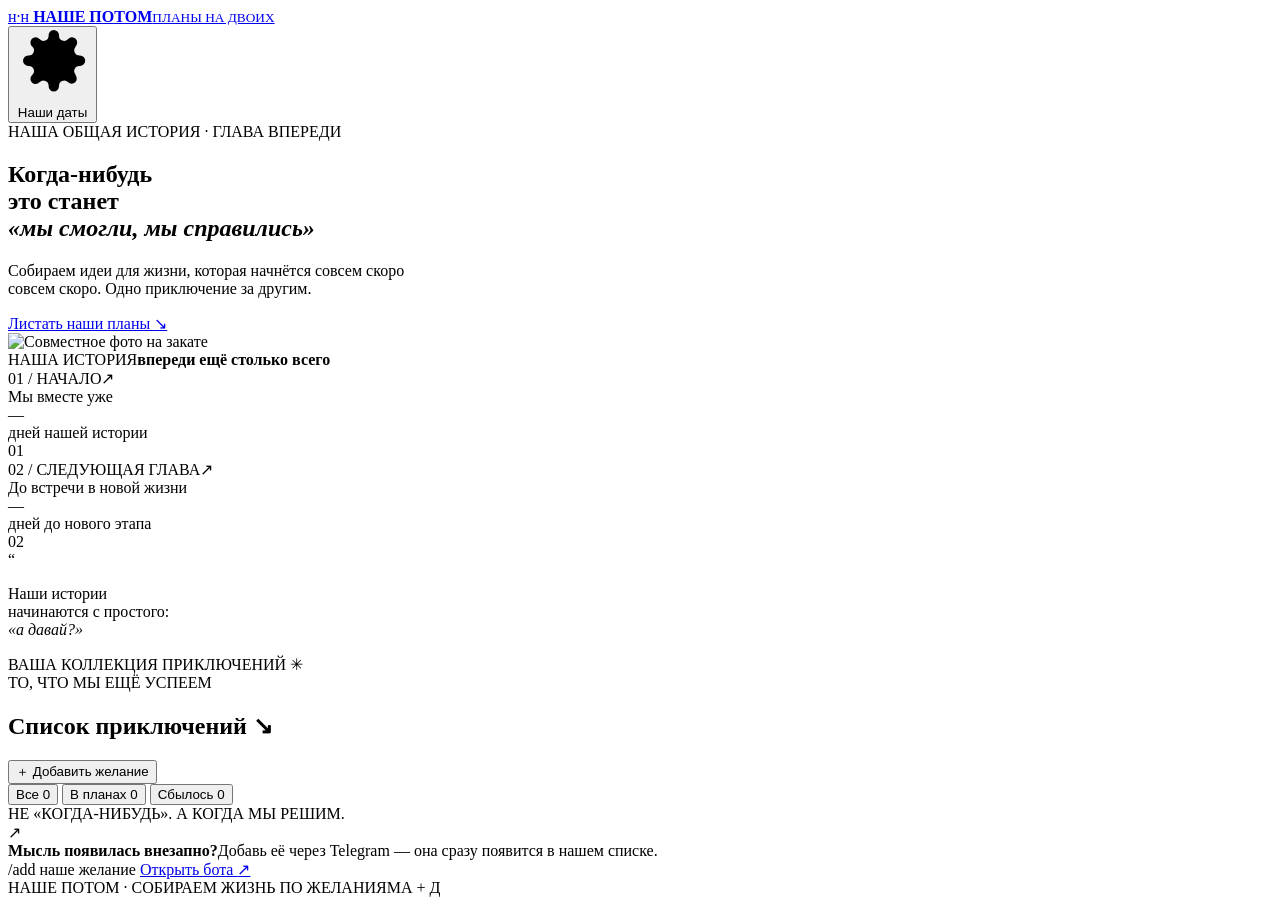
==== static/index.html @ 9800923a "Prepare the wishlist site for always-on hosting. EOF  Co-authored-by: Cursor <cursoragent@cursor.com" ====
<!doctype html>
<html lang="ru">
<head>
  <meta charset="utf-8">
  <meta name="viewport" content="width=device-width, initial-scale=1">
  <meta name="theme-color" content="#f2f0e9">
  <meta name="description" content="Наше маленькое место для больших совместных планов.">
  <title>Наше потом — карта желаний</title>
  <link rel="stylesheet" href="/style.css">
  <script src="/app.js" defer></script>
</head>
<body>
  <div class="page-shell">
    <header class="topbar">
      <a class="brand" href="#" aria-label="Наше потом — главная">
        <span class="brand-mark">н<span>·</span>н</span>
        <span class="brand-copy"><strong>НАШЕ ПОТОМ</strong><small>ПЛАНЫ НА ДВОИХ</small></span>
      </a>
      <div class="topbar-actions">
        <button class="settings-button" id="settings-open" type="button" aria-label="Настроить даты">
          <svg viewBox="0 0 24 24" aria-hidden="true"><circle cx="12" cy="12" r="3"></circle><path d="m19.4 15 .1.1a1.7 1.7 0 0 1-2.4 2.4L17 17.4a1.7 1.7 0 0 0-2.9 1.2v.2a1.7 1.7 0 0 1-3.4 0v-.2a1.7 1.7 0 0 0-2.9-1.2l-.1.1a1.7 1.7 0 1 1-2.4-2.4l.1-.1a1.7 1.7 0 0 0-1.2-2.9H4a1.7 1.7 0 0 1 0-3.4h.2a1.7 1.7 0 0 0 1.2-2.9l-.1-.1a1.7 1.7 0 1 1 2.4-2.4l.1.1a1.7 1.7 0 0 0 2.9-1.2V2a1.7 1.7 0 0 1 3.4 0v.2a1.7 1.7 0 0 0 2.9 1.2l.1-.1a1.7 1.7 0 1 1 2.4 2.4l.1.1a1.7 1.7 0 0 0 1.2 2.9h.2a1.7 1.7 0 0 1 0 3.4h-.2a1.7 1.7 0 0 0-1.2 2.9Z"></path></svg>
          <span>Наши даты</span>
        </button>
        <button class="settings-button logout-button" id="logout" type="button" hidden>Выйти</button>
      </div>
    </header>

    <main>
      <section class="hero">
        <div class="hero-copy">
          <div class="eyebrow"><span class="eyebrow-dot"></span> НАША ОБЩАЯ ИСТОРИЯ · ГЛАВА ВПЕРЕДИ</div>
          <h1>Когда-нибудь<br>это станет<br><em>«мы смогли, мы справились»</em></h1>
          <p>Собираем идеи для жизни, которая начнётся совсем скоро<br class="desktop-break"> совсем скоро. Одно приключение за другим.</p>
          <a class="hero-link" href="#wishlist">Листать наши планы <span>↘</span></a>
        </div>
        <div class="hero-art hero-photo-art">
          <img class="hero-photo" src="/photo1.jpg" alt="Совместное фото на закате">
          <div class="photo-caption"><span>НАША ИСТОРИЯ</span><strong>впереди ещё столько всего</strong></div>
        </div>
      </section>

      <section class="countdown-grid" aria-label="Наши важные даты">
        <article class="count-card count-love">
          <div class="count-top"><span class="count-index">01 / НАЧАЛО</span><span class="count-icon">↗</span></div>
          <div class="count-label">Мы вместе уже</div>
          <div class="count-value" id="together-count">—</div>
          <div class="count-note" id="together-note">дней нашей истории</div>
          <span class="count-symbol">01</span>
        </article>
        <article class="count-card count-demob">
          <div class="count-top"><span class="count-index">02 / СЛЕДУЮЩАЯ ГЛАВА</span><span class="count-icon">↗</span></div>
          <div class="count-label">До встречи в новой жизни</div>
          <div class="count-value" id="demob-count">—</div>
          <div class="count-note" id="demob-note">дней до нового этапа</div>
          <span class="count-symbol">02</span>
        </article>
        <div class="count-quote">
          <span class="quote-mark">“</span>
          <p>Наши истории <br> начинаются с простого: <br> <em>«а давай?»</em></p>
          <span class="quote-byline">ВАША КОЛЛЕКЦИЯ ПРИКЛЮЧЕНИЙ</span>
          <span class="quote-flower">✳</span>
        </div>
      </section>

      <section class="wishlist-section" id="wishlist">
        <div class="section-heading">
          <div>
            <div class="eyebrow"><span class="eyebrow-dot"></span> ТО, ЧТО МЫ ЕЩЁ УСПЕЕМ</div>
            <h2>Список приключений <span class="heading-heart">↘</span></h2>
          </div>
          <button class="add-button" id="add-open" type="button"><span>＋</span> Добавить желание</button>
        </div>
        <div class="toolbar">
          <div class="filters" role="group" aria-label="Фильтр идей">
            <button class="filter-chip is-active" data-filter="all" type="button">Все <span id="all-count">0</span></button>
            <button class="filter-chip" data-filter="planned" type="button">В планах <span id="planned-count">0</span></button>
            <button class="filter-chip" data-filter="done" type="button">Сбылось <span id="done-count">0</span></button>
          </div>
          <span class="list-caption">НЕ «КОГДА-НИБУДЬ». А КОГДА МЫ РЕШИМ.</span>
        </div>
        <div class="wish-grid" id="wish-grid" aria-live="polite"></div>
      </section>

      <section class="telegram-note">
        <div class="telegram-icon">↗</div>
        <div><strong>Мысль появилась внезапно?</strong><span>Добавь её через Telegram — она сразу появится в нашем списке.</span></div>
        <span class="telegram-command">/add наше желание</span>
        <a class="telegram-open" href="https://t.me/loveibeautifulbot" target="_blank" rel="noopener noreferrer">Открыть бота <span>↗</span></a>
      </section>
    </main>
    <footer><span>НАШЕ ПОТОМ · СОБИРАЕМ ЖИЗНЬ ПО ЖЕЛАНИЯМ</span><span>А + Д</span></footer>
  </div>

  <dialog class="modal" id="wish-dialog">
    <form class="modal-card" id="wish-form">
      <button class="modal-close" type="button" data-close="wish-dialog" aria-label="Закрыть">×</button>
      <div class="eyebrow"><span class="eyebrow-dot"></span> добавим в нашу историю</div>
      <h2>Новая идея</h2>
      <label for="wish-title">Что хочется сделать вместе?</label>
      <input id="wish-title" name="title" maxlength="120" placeholder="Например, уехать за город без плана" required>
      <label for="wish-category">Настроение</label>
      <select id="wish-category" name="category">
        <option>Путешествия</option><option>Вайбовые вечера</option><option>Посиделки</option><option>Разное</option>
      </select>
      <div class="form-error" id="wish-error" role="alert"></div>
      <button class="add-button modal-submit" type="submit">Сохранить идею <span>♡</span></button>
    </form>
  </dialog>

  <dialog class="modal" id="settings-dialog">
    <form class="modal-card" id="settings-form">
      <button class="modal-close" type="button" data-close="settings-dialog" aria-label="Закрыть">×</button>
      <div class="eyebrow"><span class="eyebrow-dot"></span> только ваши даты</div>
      <h2>Важные даты</h2>
      <p class="modal-description">Укажите даты — счётчики будут считать дни автоматически.</p>
      <label for="together-date">День, когда вы стали вместе</label>
      <input id="together-date" name="together_since" type="date">
      <label for="demob-date">День дембеля</label>
      <input id="demob-date" name="demob_date" type="date">
      <div class="form-error" id="settings-error" role="alert"></div>
      <button class="add-button modal-submit" type="submit">Сохранить даты</button>
    </form>
  </dialog>

  <dialog class="modal" id="schedule-dialog">
    <form class="modal-card" id="schedule-form">
      <button class="modal-close" type="button" data-close="schedule-dialog" aria-label="Закрыть">×</button>
      <div class="eyebrow"><span class="eyebrow-dot"></span> пусть это случится</div>
      <h2>Запланировать</h2>
      <p class="modal-description" id="schedule-title"></p>
      <label for="schedule-date">Дата приключения</label>
      <input id="schedule-date" name="planned_for" type="date">
      <label for="schedule-time">Время начала</label>
      <input id="schedule-time" name="planned_time" type="time">
      <div class="form-error" id="schedule-error" role="alert"></div>
      <button class="add-button modal-submit" type="submit">Добавить в планы <span>✦</span></button>
    </form>
  </dialog>

  <input id="photo-input" type="file" accept="image/jpeg,image/png,image/webp" hidden>
  <div class="toast" id="toast" role="status" aria-live="polite"></div>
</body>
</html>
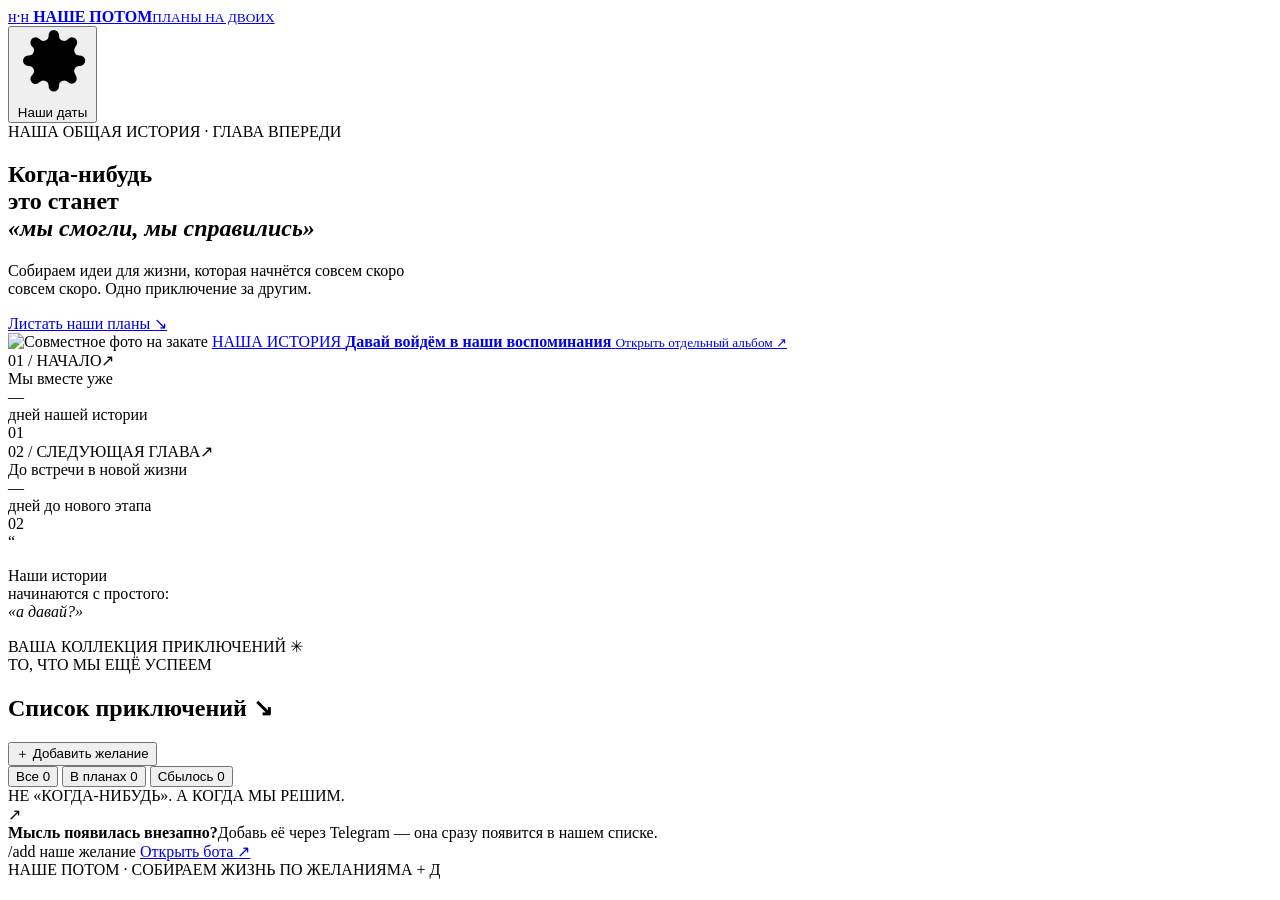
==== commit d8cce758: "Publish the wishlist app through GitHub Pages. Add the static build and deployment workflow, Supabas" ====
--- a/static/index.html
+++ b/static/index.html
@@ -35,7 +35,11 @@
         </div>
         <div class="hero-art hero-photo-art">
           <img class="hero-photo" src="/photo1.jpg" alt="Совместное фото на закате">
-          <div class="photo-caption"><span>НАША ИСТОРИЯ</span><strong>впереди ещё столько всего</strong></div>
+          <a class="photo-caption" href="./memories.html">
+            <span>НАША ИСТОРИЯ</span>
+            <strong>Давай войдём в наши воспоминания</strong>
+            <small>Открыть отдельный альбом <span aria-hidden="true">↗</span></small>
+          </a>
         </div>
       </section>
 
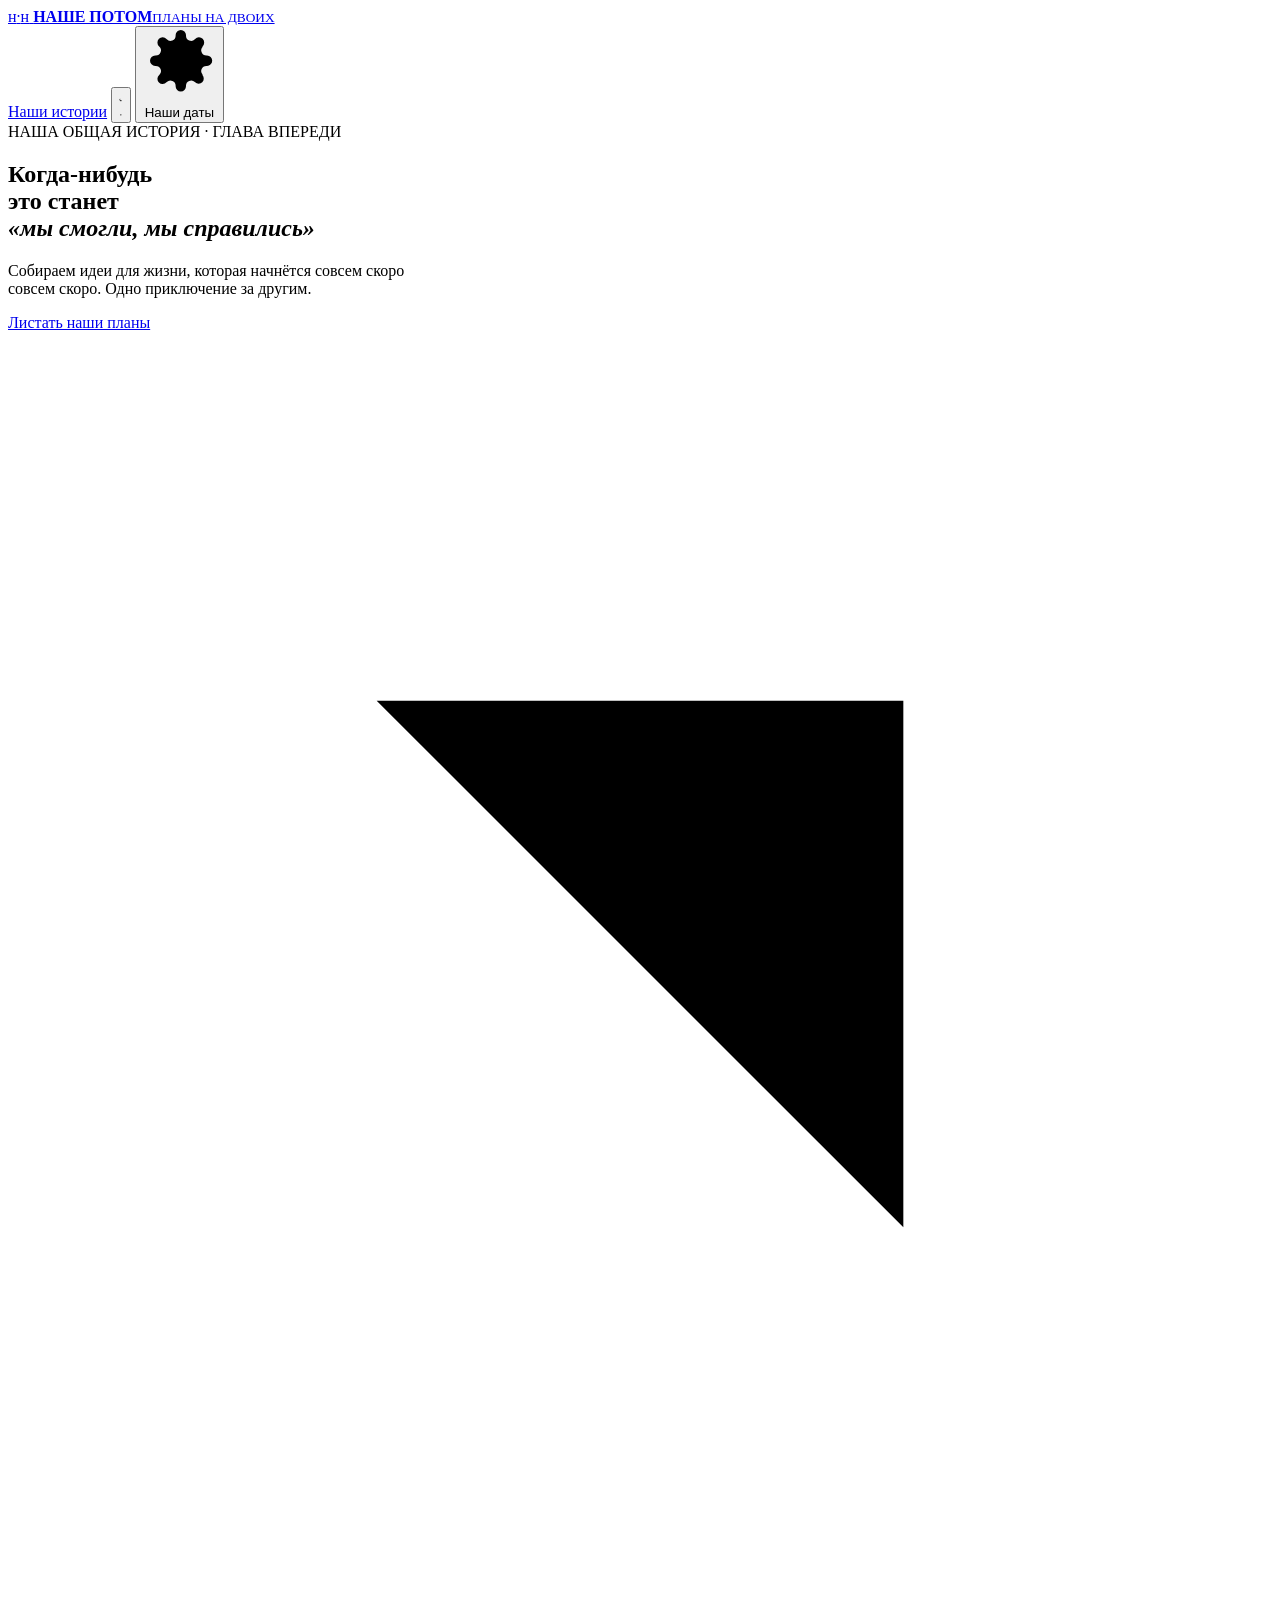
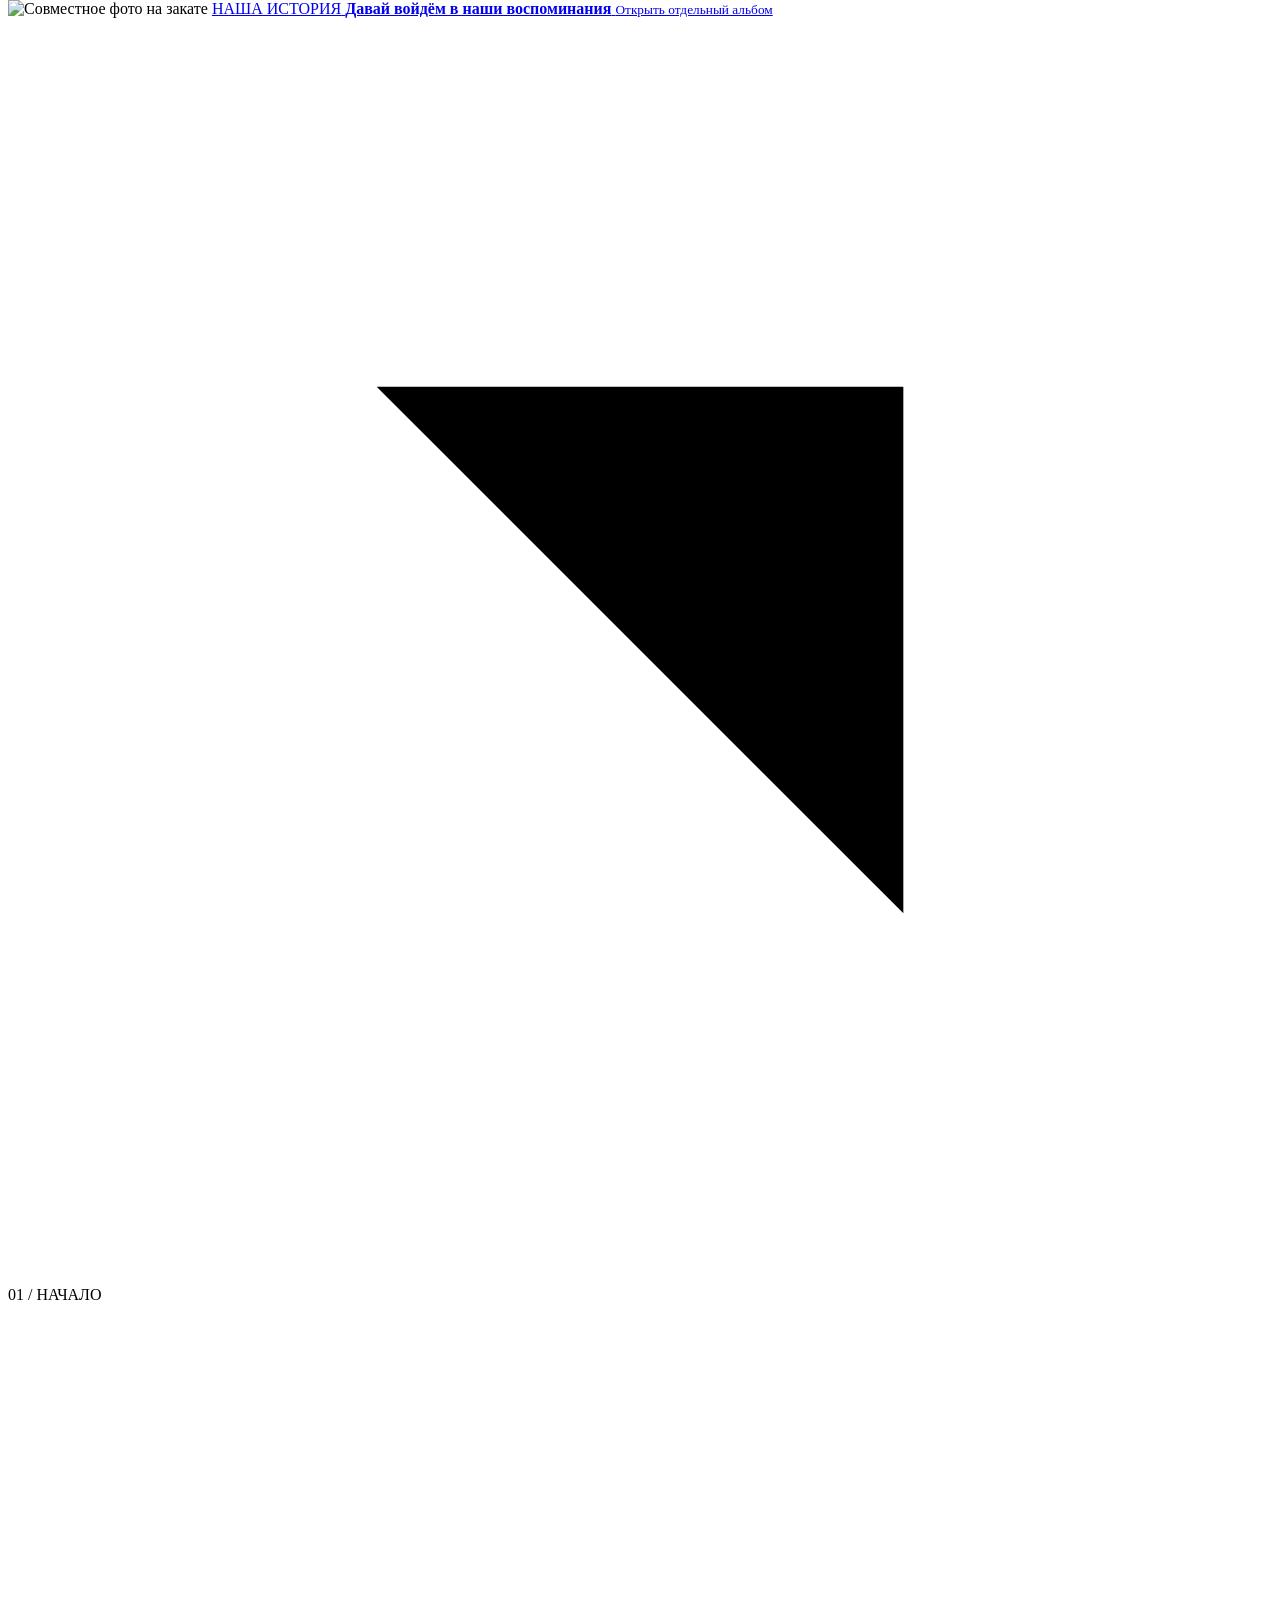
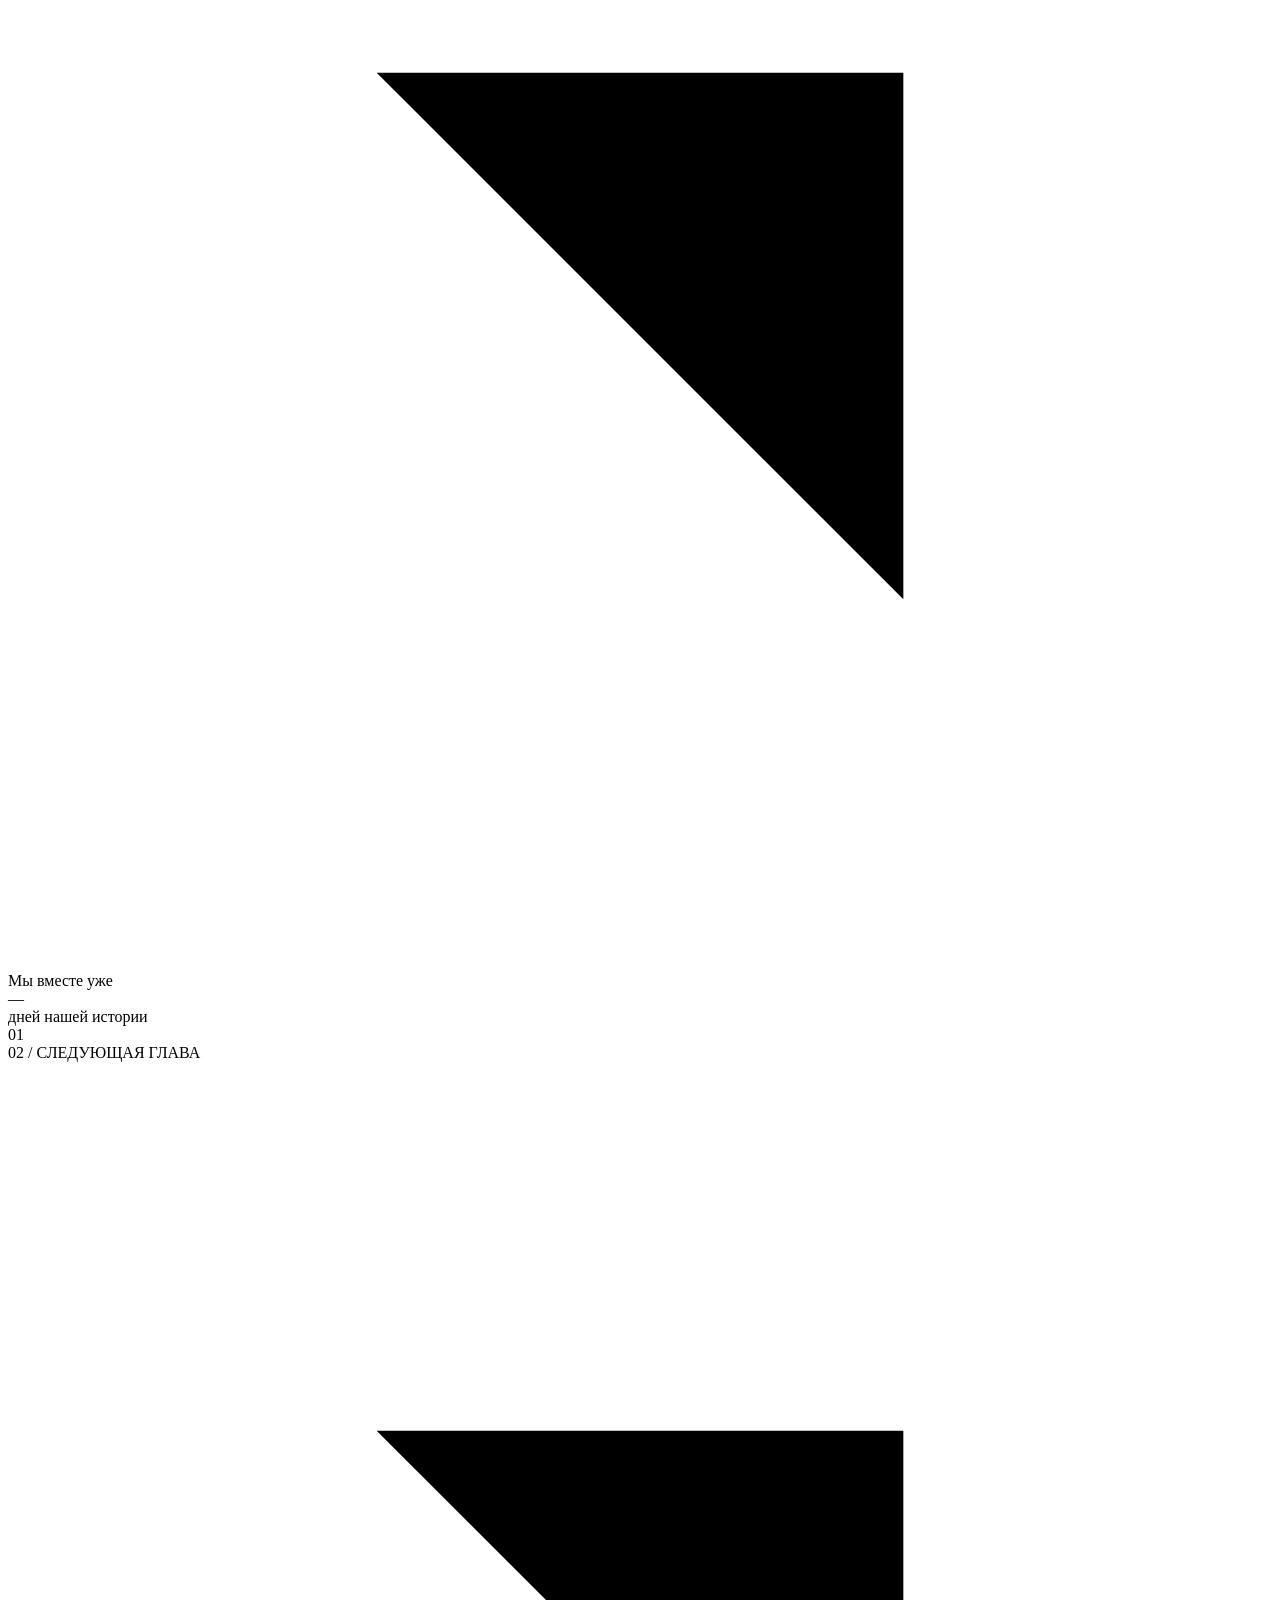
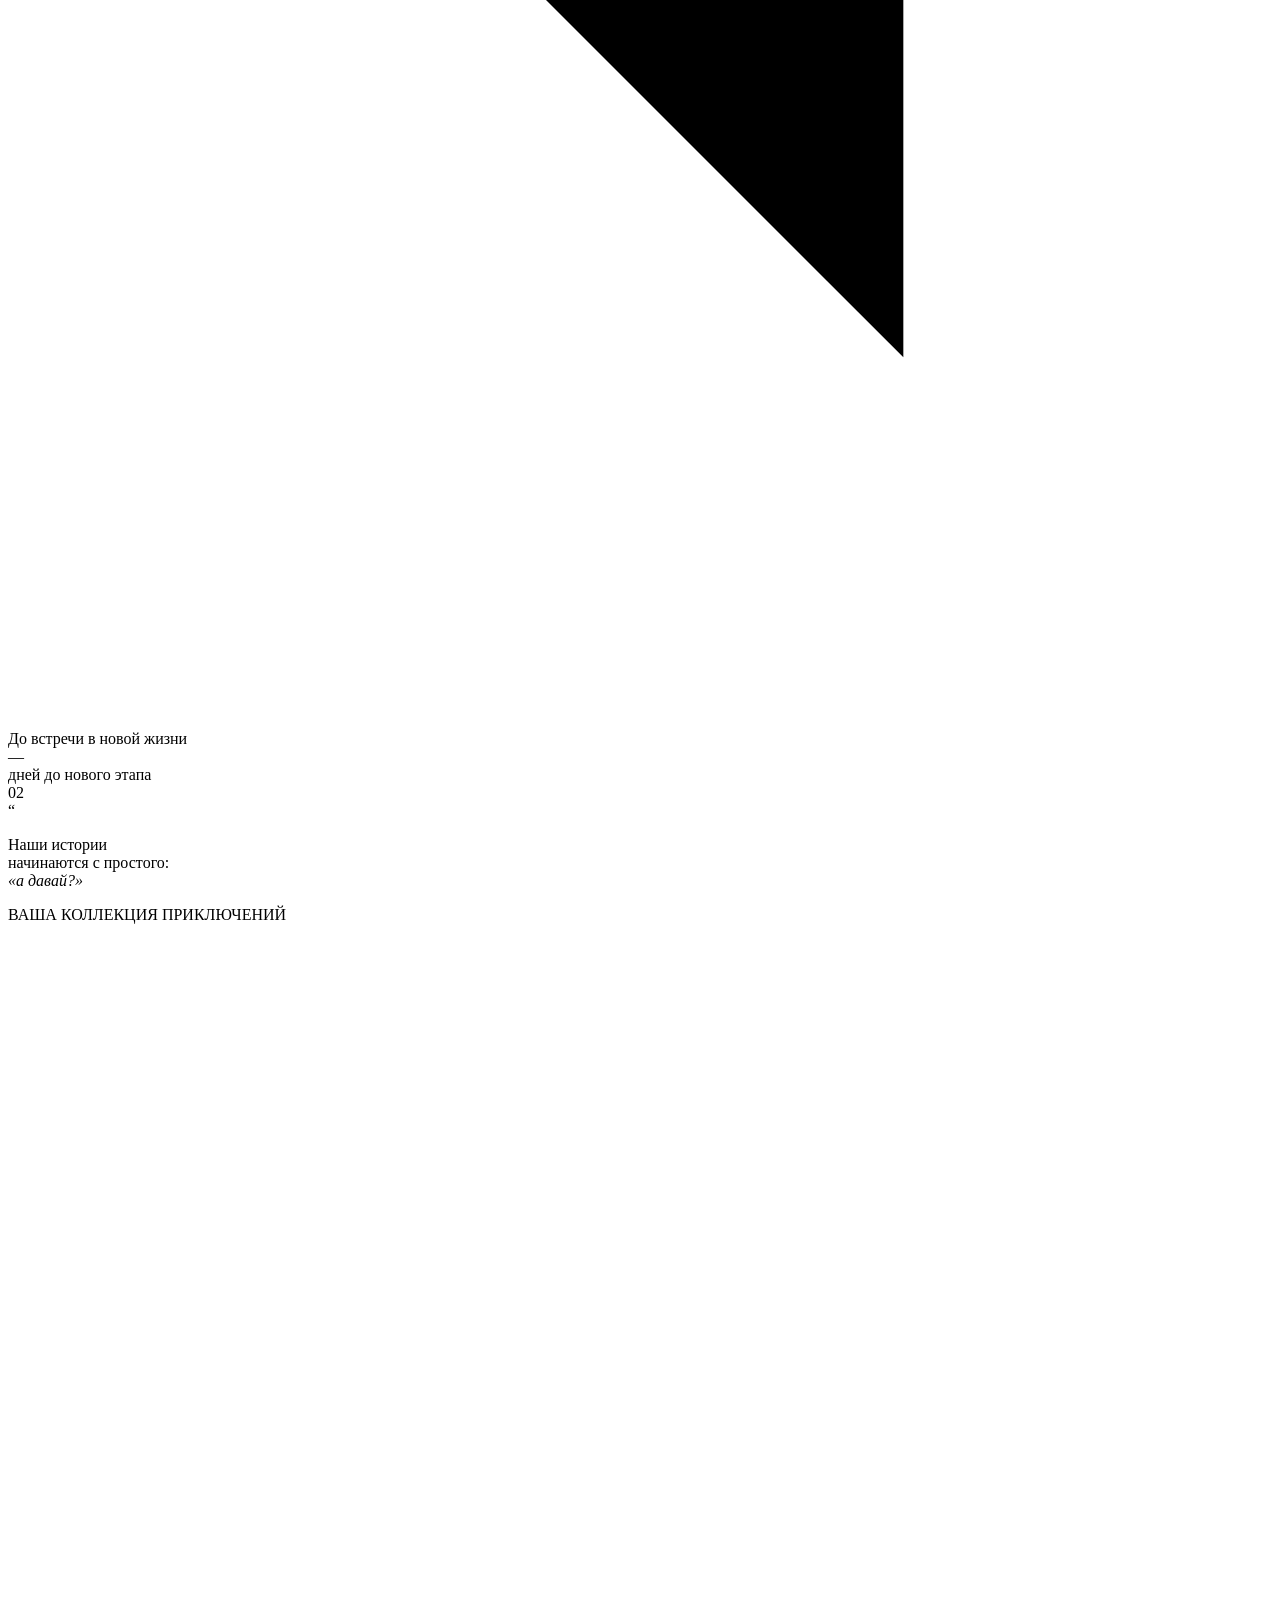
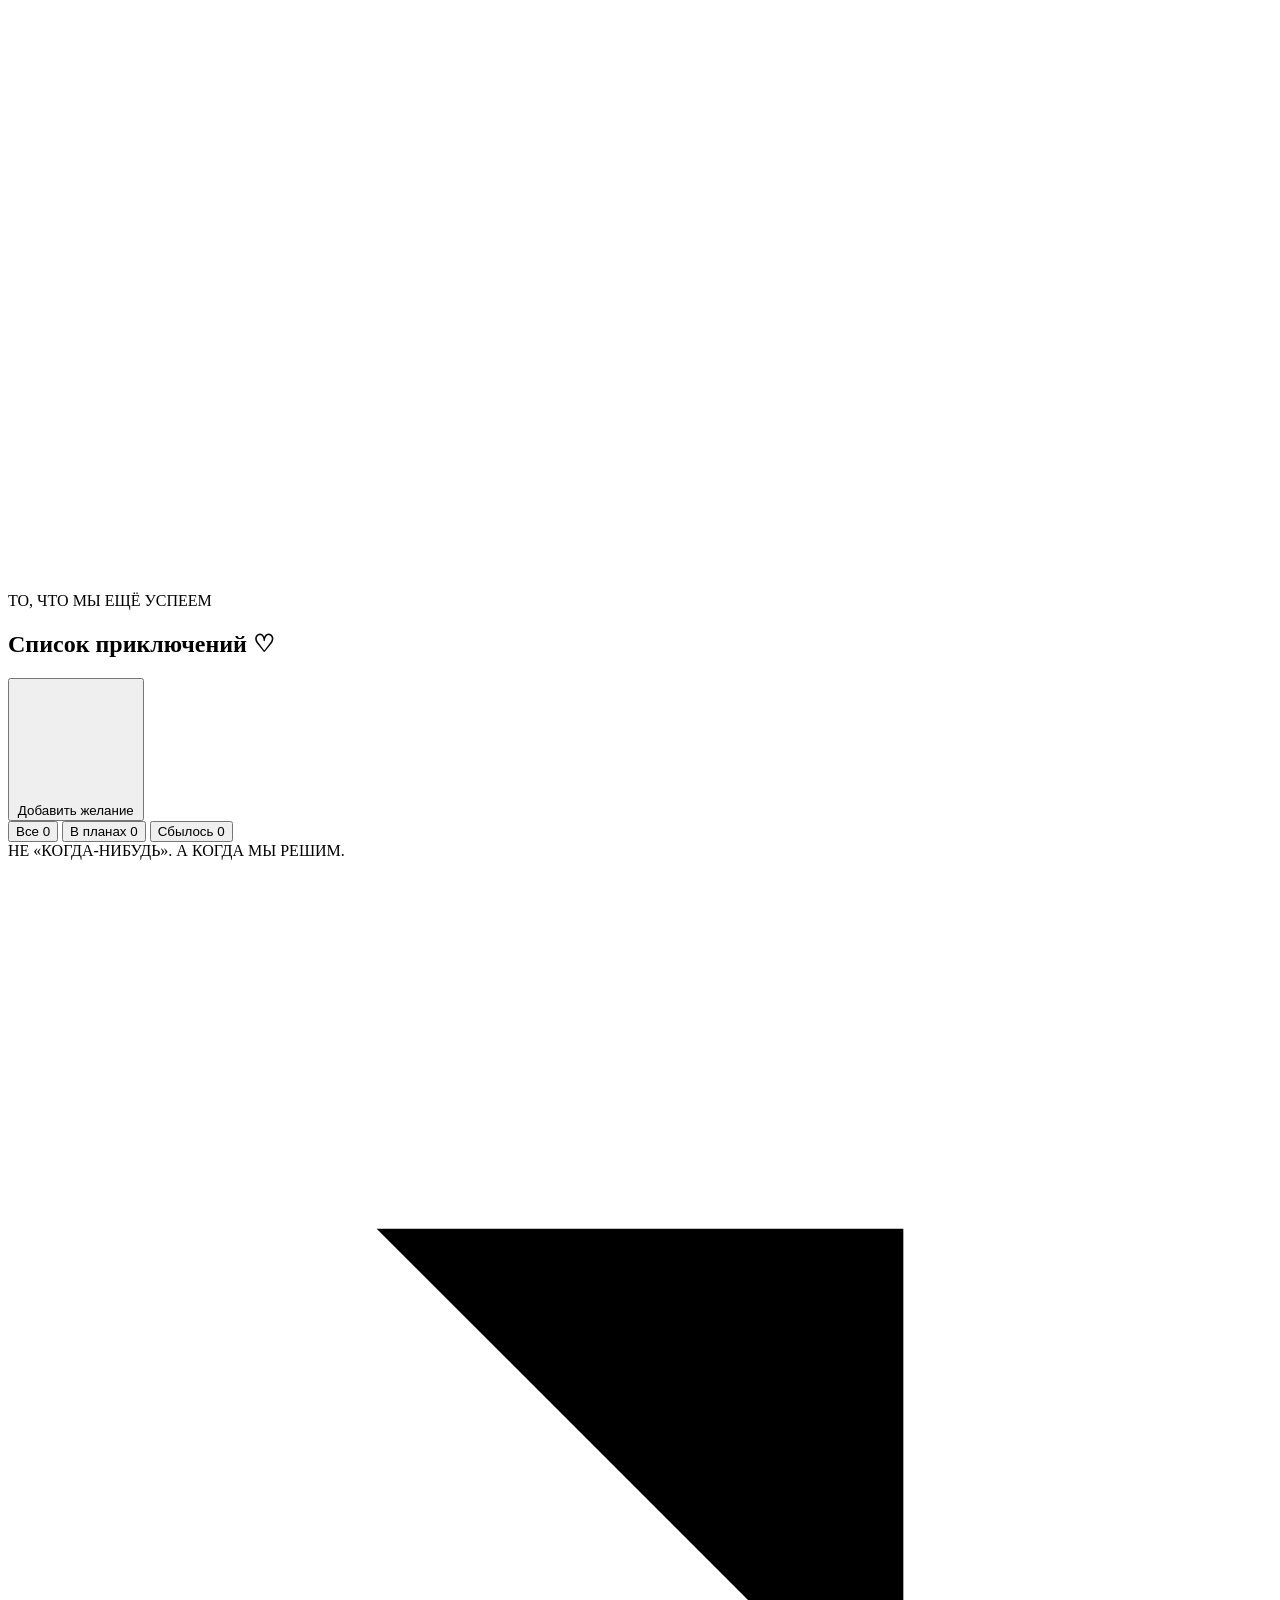
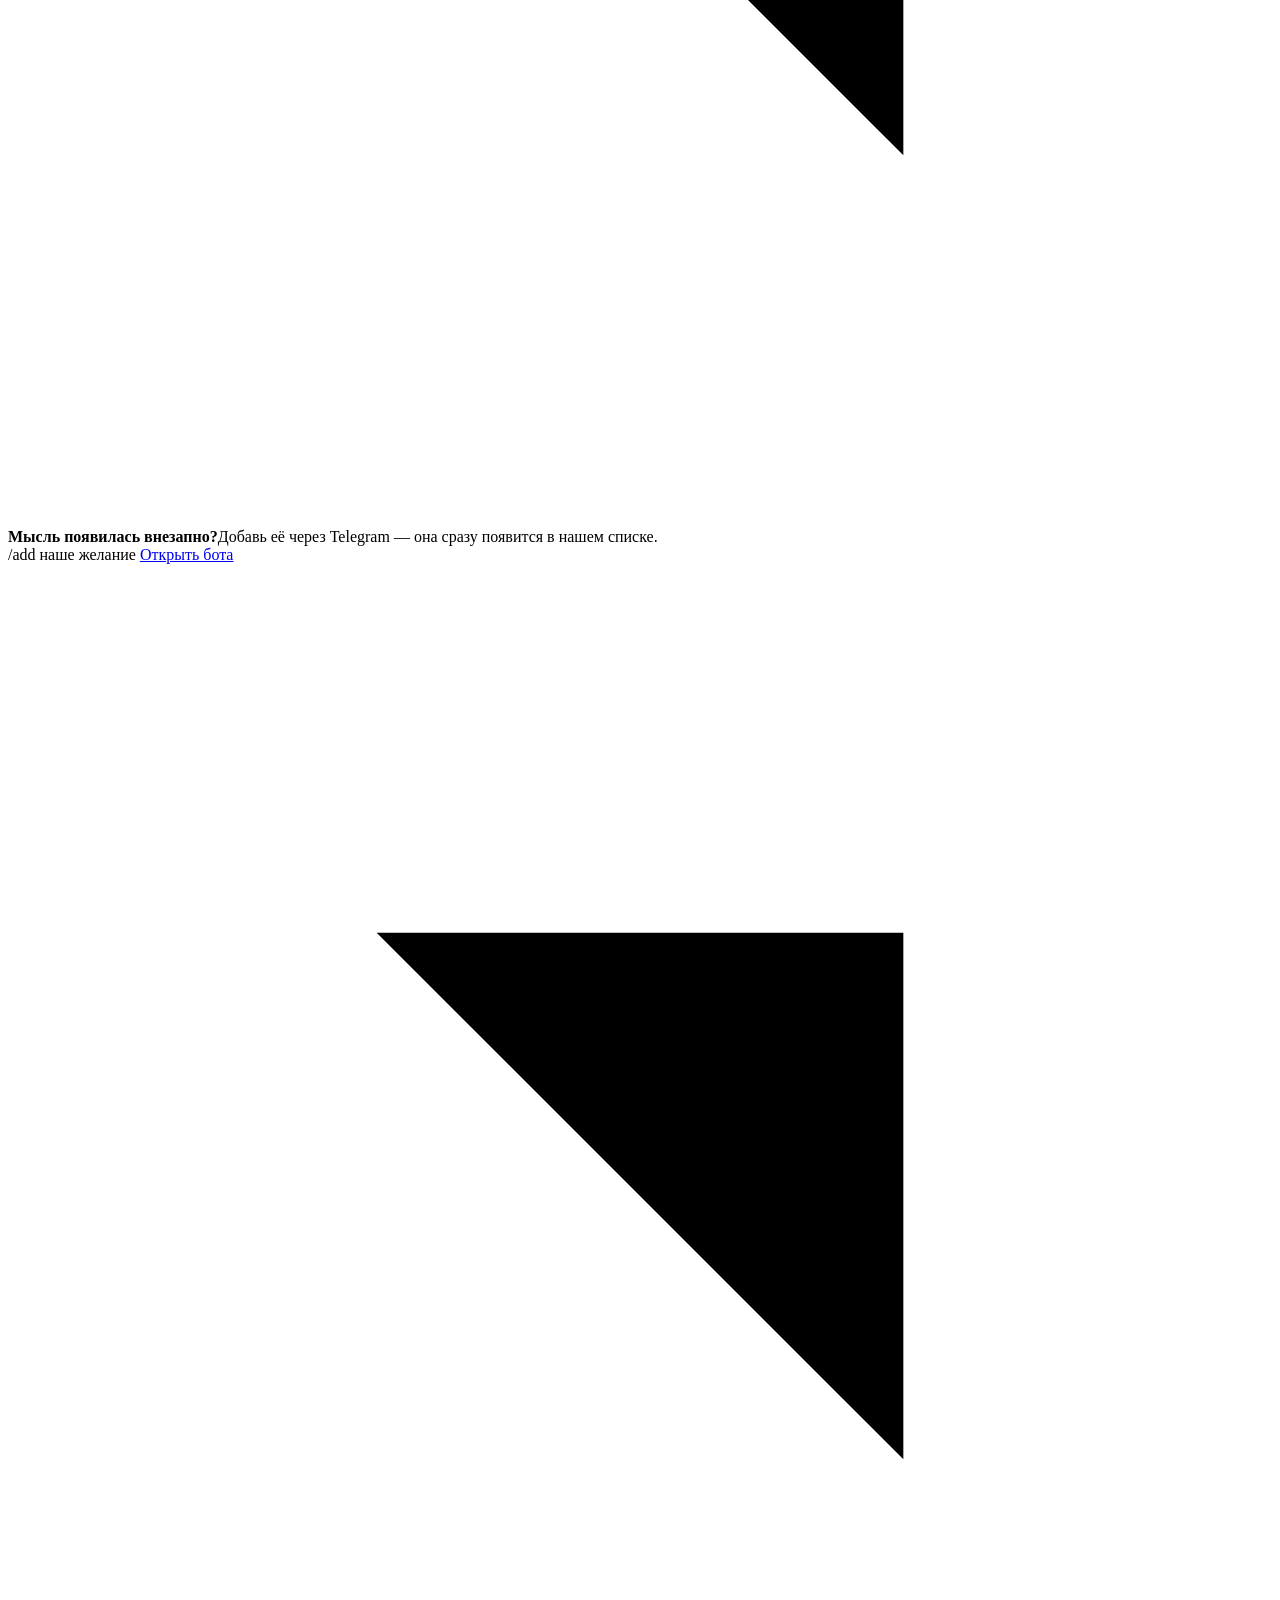
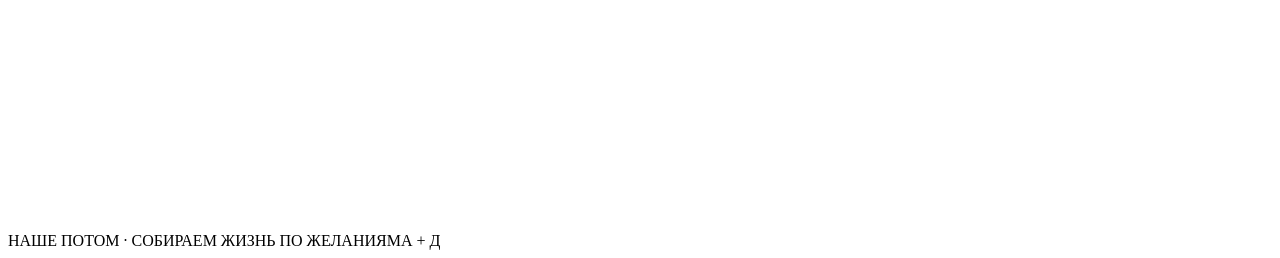
==== commit 02af4281: "Add memory stories, themes, and mobile layouts Group dated photos into collages, add per-photo stori" ====
--- a/static/index.html
+++ b/static/index.html
@@ -2,10 +2,11 @@
 <html lang="ru">
 <head>
   <meta charset="utf-8">
-  <meta name="viewport" content="width=device-width, initial-scale=1">
+  <meta name="viewport" content="width=device-width, initial-scale=1, viewport-fit=cover">
   <meta name="theme-color" content="#f2f0e9">
   <meta name="description" content="Наше маленькое место для больших совместных планов.">
   <title>Наше потом — карта желаний</title>
+  <script src="/theme.js" defer></script>
   <link rel="stylesheet" href="/style.css">
   <script src="/app.js" defer></script>
 </head>
@@ -17,6 +18,11 @@
         <span class="brand-copy"><strong>НАШЕ ПОТОМ</strong><small>ПЛАНЫ НА ДВОИХ</small></span>
       </a>
       <div class="topbar-actions">
+        <a class="header-nav-link" href="./stories.html">Наши истории</a>
+        <button class="theme-toggle" type="button" data-theme-toggle aria-label="Включить тёмную тему" title="Тёмная тема" aria-pressed="false">
+          <svg class="theme-icon theme-icon-moon" viewBox="0 0 24 24" aria-hidden="true"><path d="M20.2 15.4A8.5 8.5 0 0 1 8.6 3.8 8.5 8.5 0 1 0 20.2 15.4Z"></path></svg>
+          <svg class="theme-icon theme-icon-sun" viewBox="0 0 24 24" aria-hidden="true"><circle cx="12" cy="12" r="4"></circle><path d="M12 2v2m0 16v2M4.93 4.93l1.42 1.42m11.3 11.3 1.42 1.42M2 12h2m16 0h2M4.93 19.07l1.42-1.42m11.3-11.3 1.42-1.42"></path></svg>
+        </button>
         <button class="settings-button" id="settings-open" type="button" aria-label="Настроить даты">
           <svg viewBox="0 0 24 24" aria-hidden="true"><circle cx="12" cy="12" r="3"></circle><path d="m19.4 15 .1.1a1.7 1.7 0 0 1-2.4 2.4L17 17.4a1.7 1.7 0 0 0-2.9 1.2v.2a1.7 1.7 0 0 1-3.4 0v-.2a1.7 1.7 0 0 0-2.9-1.2l-.1.1a1.7 1.7 0 1 1-2.4-2.4l.1-.1a1.7 1.7 0 0 0-1.2-2.9H4a1.7 1.7 0 0 1 0-3.4h.2a1.7 1.7 0 0 0 1.2-2.9l-.1-.1a1.7 1.7 0 1 1 2.4-2.4l.1.1a1.7 1.7 0 0 0 2.9-1.2V2a1.7 1.7 0 0 1 3.4 0v.2a1.7 1.7 0 0 0 2.9 1.2l.1-.1a1.7 1.7 0 1 1 2.4 2.4l.1.1a1.7 1.7 0 0 0 1.2 2.9h.2a1.7 1.7 0 0 1 0 3.4h-.2a1.7 1.7 0 0 0-1.2 2.9Z"></path></svg>
           <span>Наши даты</span>
@@ -31,28 +37,28 @@
           <div class="eyebrow"><span class="eyebrow-dot"></span> НАША ОБЩАЯ ИСТОРИЯ · ГЛАВА ВПЕРЕДИ</div>
           <h1>Когда-нибудь<br>это станет<br><em>«мы смогли, мы справились»</em></h1>
           <p>Собираем идеи для жизни, которая начнётся совсем скоро<br class="desktop-break"> совсем скоро. Одно приключение за другим.</p>
-          <a class="hero-link" href="#wishlist">Листать наши планы <span>↘</span></a>
+          <a class="hero-link" href="#wishlist">Листать наши планы <svg class="ui-icon" viewBox="0 0 24 24" aria-hidden="true"><path d="M7 17 17 7M7 7h10v10"></path></svg></a>
         </div>
         <div class="hero-art hero-photo-art">
           <img class="hero-photo" src="/photo1.jpg" alt="Совместное фото на закате">
           <a class="photo-caption" href="./memories.html">
             <span>НАША ИСТОРИЯ</span>
             <strong>Давай войдём в наши воспоминания</strong>
-            <small>Открыть отдельный альбом <span aria-hidden="true">↗</span></small>
+            <small>Открыть отдельный альбом <svg class="ui-icon" viewBox="0 0 24 24" aria-hidden="true"><path d="M7 17 17 7M7 7h10v10"></path></svg></small>
           </a>
         </div>
       </section>
 
       <section class="countdown-grid" aria-label="Наши важные даты">
         <article class="count-card count-love">
-          <div class="count-top"><span class="count-index">01 / НАЧАЛО</span><span class="count-icon">↗</span></div>
+          <div class="count-top"><span class="count-index">01 / НАЧАЛО</span><span class="count-icon"><svg class="ui-icon" viewBox="0 0 24 24" aria-hidden="true"><path d="M7 17 17 7M7 7h10v10"></path></svg></span></div>
           <div class="count-label">Мы вместе уже</div>
           <div class="count-value" id="together-count">—</div>
           <div class="count-note" id="together-note">дней нашей истории</div>
           <span class="count-symbol">01</span>
         </article>
         <article class="count-card count-demob">
-          <div class="count-top"><span class="count-index">02 / СЛЕДУЮЩАЯ ГЛАВА</span><span class="count-icon">↗</span></div>
+          <div class="count-top"><span class="count-index">02 / СЛЕДУЮЩАЯ ГЛАВА</span><span class="count-icon"><svg class="ui-icon" viewBox="0 0 24 24" aria-hidden="true"><path d="M7 17 17 7M7 7h10v10"></path></svg></span></div>
           <div class="count-label">До встречи в новой жизни</div>
           <div class="count-value" id="demob-count">—</div>
           <div class="count-note" id="demob-note">дней до нового этапа</div>
@@ -62,7 +68,7 @@
           <span class="quote-mark">“</span>
           <p>Наши истории <br> начинаются с простого: <br> <em>«а давай?»</em></p>
           <span class="quote-byline">ВАША КОЛЛЕКЦИЯ ПРИКЛЮЧЕНИЙ</span>
-          <span class="quote-flower">✳</span>
+          <span class="quote-flower" aria-hidden="true"><svg viewBox="0 0 24 24"><path d="M12 2v20M2 12h20M4.9 4.9l14.2 14.2M19.1 4.9 4.9 19.1"></path></svg></span>
         </div>
       </section>
 
@@ -70,9 +76,9 @@
         <div class="section-heading">
           <div>
             <div class="eyebrow"><span class="eyebrow-dot"></span> ТО, ЧТО МЫ ЕЩЁ УСПЕЕМ</div>
-            <h2>Список приключений <span class="heading-heart">↘</span></h2>
+            <h2>Список приключений <span class="heading-heart" aria-hidden="true">♡</span></h2>
           </div>
-          <button class="add-button" id="add-open" type="button"><span>＋</span> Добавить желание</button>
+          <button class="add-button" id="add-open" type="button"><svg class="ui-icon" viewBox="0 0 24 24" aria-hidden="true"><path d="M12 5v14M5 12h14"></path></svg> Добавить желание</button>
         </div>
         <div class="toolbar">
           <div class="filters" role="group" aria-label="Фильтр идей">
@@ -86,10 +92,10 @@
       </section>
 
       <section class="telegram-note">
-        <div class="telegram-icon">↗</div>
+        <div class="telegram-icon"><svg class="ui-icon" viewBox="0 0 24 24" aria-hidden="true"><path d="M7 17 17 7M7 7h10v10"></path></svg></div>
         <div><strong>Мысль появилась внезапно?</strong><span>Добавь её через Telegram — она сразу появится в нашем списке.</span></div>
         <span class="telegram-command">/add наше желание</span>
-        <a class="telegram-open" href="https://t.me/loveibeautifulbot" target="_blank" rel="noopener noreferrer">Открыть бота <span>↗</span></a>
+        <a class="telegram-open" href="https://t.me/loveibeautifulbot" target="_blank" rel="noopener noreferrer">Открыть бота <svg class="ui-icon" viewBox="0 0 24 24" aria-hidden="true"><path d="M7 17 17 7M7 7h10v10"></path></svg></a>
       </section>
     </main>
     <footer><span>НАШЕ ПОТОМ · СОБИРАЕМ ЖИЗНЬ ПО ЖЕЛАНИЯМ</span><span>А + Д</span></footer>
@@ -97,7 +103,7 @@
 
   <dialog class="modal" id="wish-dialog">
     <form class="modal-card" id="wish-form">
-      <button class="modal-close" type="button" data-close="wish-dialog" aria-label="Закрыть">×</button>
+      <button class="modal-close" type="button" data-close="wish-dialog" aria-label="Закрыть"><svg class="ui-icon" viewBox="0 0 24 24" aria-hidden="true"><path d="m6 6 12 12M18 6 6 18"></path></svg></button>
       <div class="eyebrow"><span class="eyebrow-dot"></span> добавим в нашу историю</div>
       <h2>Новая идея</h2>
       <label for="wish-title">Что хочется сделать вместе?</label>
@@ -107,13 +113,13 @@
         <option>Путешествия</option><option>Вайбовые вечера</option><option>Посиделки</option><option>Разное</option>
       </select>
       <div class="form-error" id="wish-error" role="alert"></div>
-      <button class="add-button modal-submit" type="submit">Сохранить идею <span>♡</span></button>
+      <button class="add-button modal-submit" type="submit">Сохранить идею <svg class="ui-icon" viewBox="0 0 24 24" aria-hidden="true"><path d="M20.8 8.7c0 5.2-8.8 10-8.8 10s-8.8-4.8-8.8-10a4.7 4.7 0 0 1 8.8-2.2 4.7 4.7 0 0 1 8.8 2.2Z"></path></svg></button>
     </form>
   </dialog>
 
   <dialog class="modal" id="settings-dialog">
     <form class="modal-card" id="settings-form">
-      <button class="modal-close" type="button" data-close="settings-dialog" aria-label="Закрыть">×</button>
+      <button class="modal-close" type="button" data-close="settings-dialog" aria-label="Закрыть"><svg class="ui-icon" viewBox="0 0 24 24" aria-hidden="true"><path d="m6 6 12 12M18 6 6 18"></path></svg></button>
       <div class="eyebrow"><span class="eyebrow-dot"></span> только ваши даты</div>
       <h2>Важные даты</h2>
       <p class="modal-description">Укажите даты — счётчики будут считать дни автоматически.</p>
@@ -128,7 +134,7 @@
 
   <dialog class="modal" id="schedule-dialog">
     <form class="modal-card" id="schedule-form">
-      <button class="modal-close" type="button" data-close="schedule-dialog" aria-label="Закрыть">×</button>
+      <button class="modal-close" type="button" data-close="schedule-dialog" aria-label="Закрыть"><svg class="ui-icon" viewBox="0 0 24 24" aria-hidden="true"><path d="m6 6 12 12M18 6 6 18"></path></svg></button>
       <div class="eyebrow"><span class="eyebrow-dot"></span> пусть это случится</div>
       <h2>Запланировать</h2>
       <p class="modal-description" id="schedule-title"></p>
@@ -137,7 +143,7 @@
       <label for="schedule-time">Время начала</label>
       <input id="schedule-time" name="planned_time" type="time">
       <div class="form-error" id="schedule-error" role="alert"></div>
-      <button class="add-button modal-submit" type="submit">Добавить в планы <span>✦</span></button>
+      <button class="add-button modal-submit" type="submit">Добавить в планы</button>
     </form>
   </dialog>
 
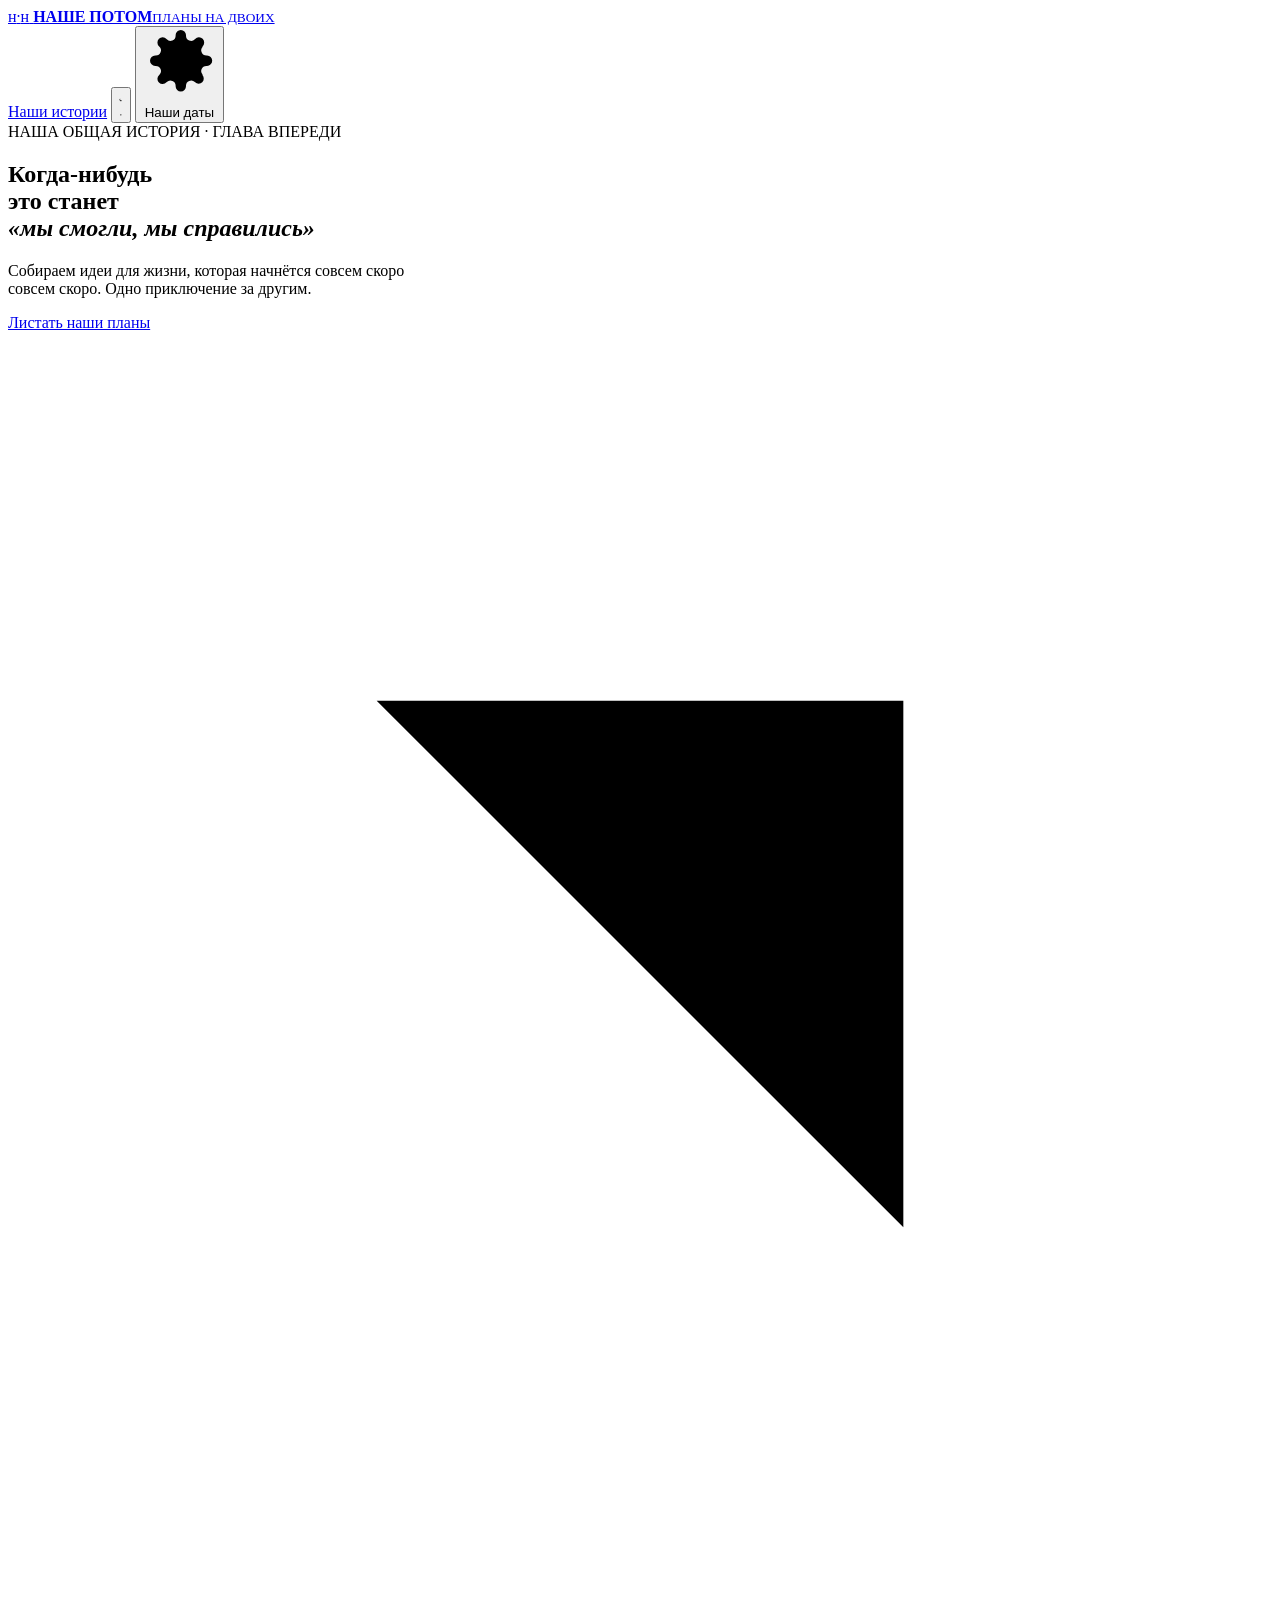
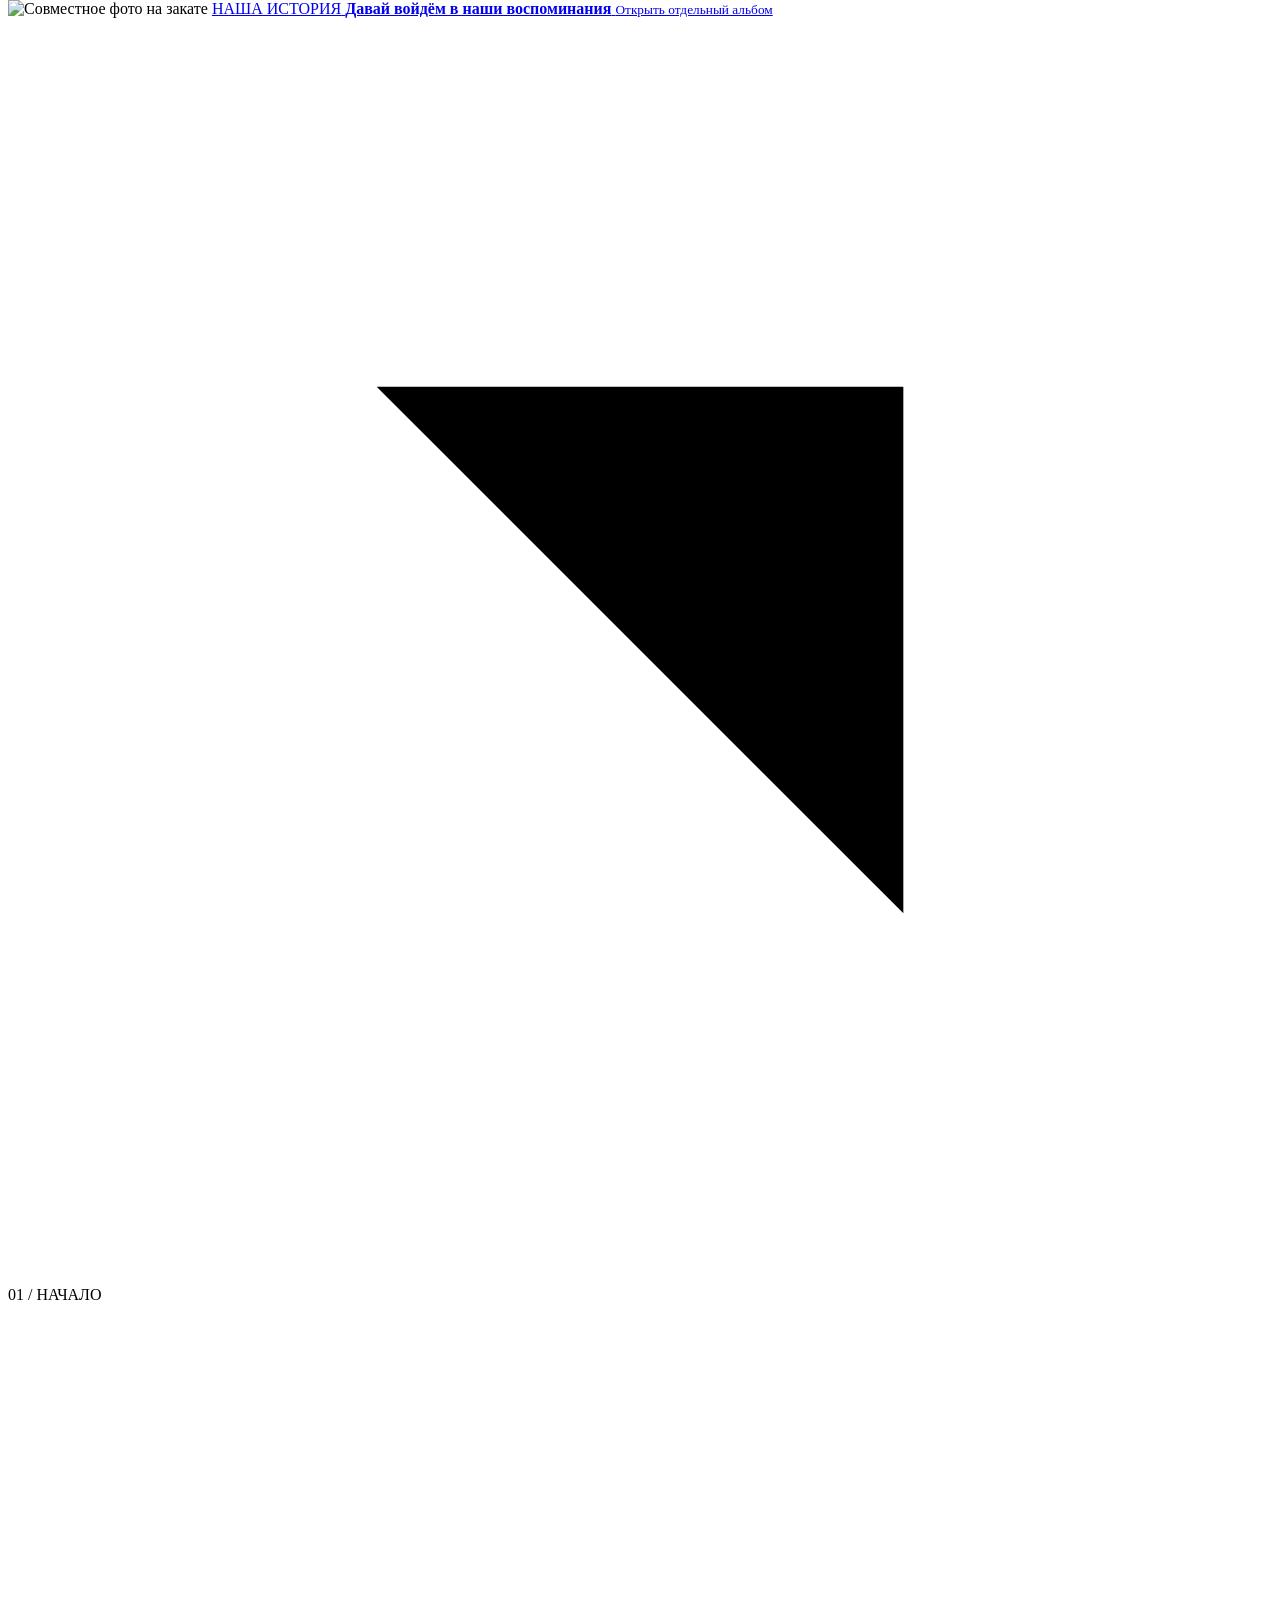
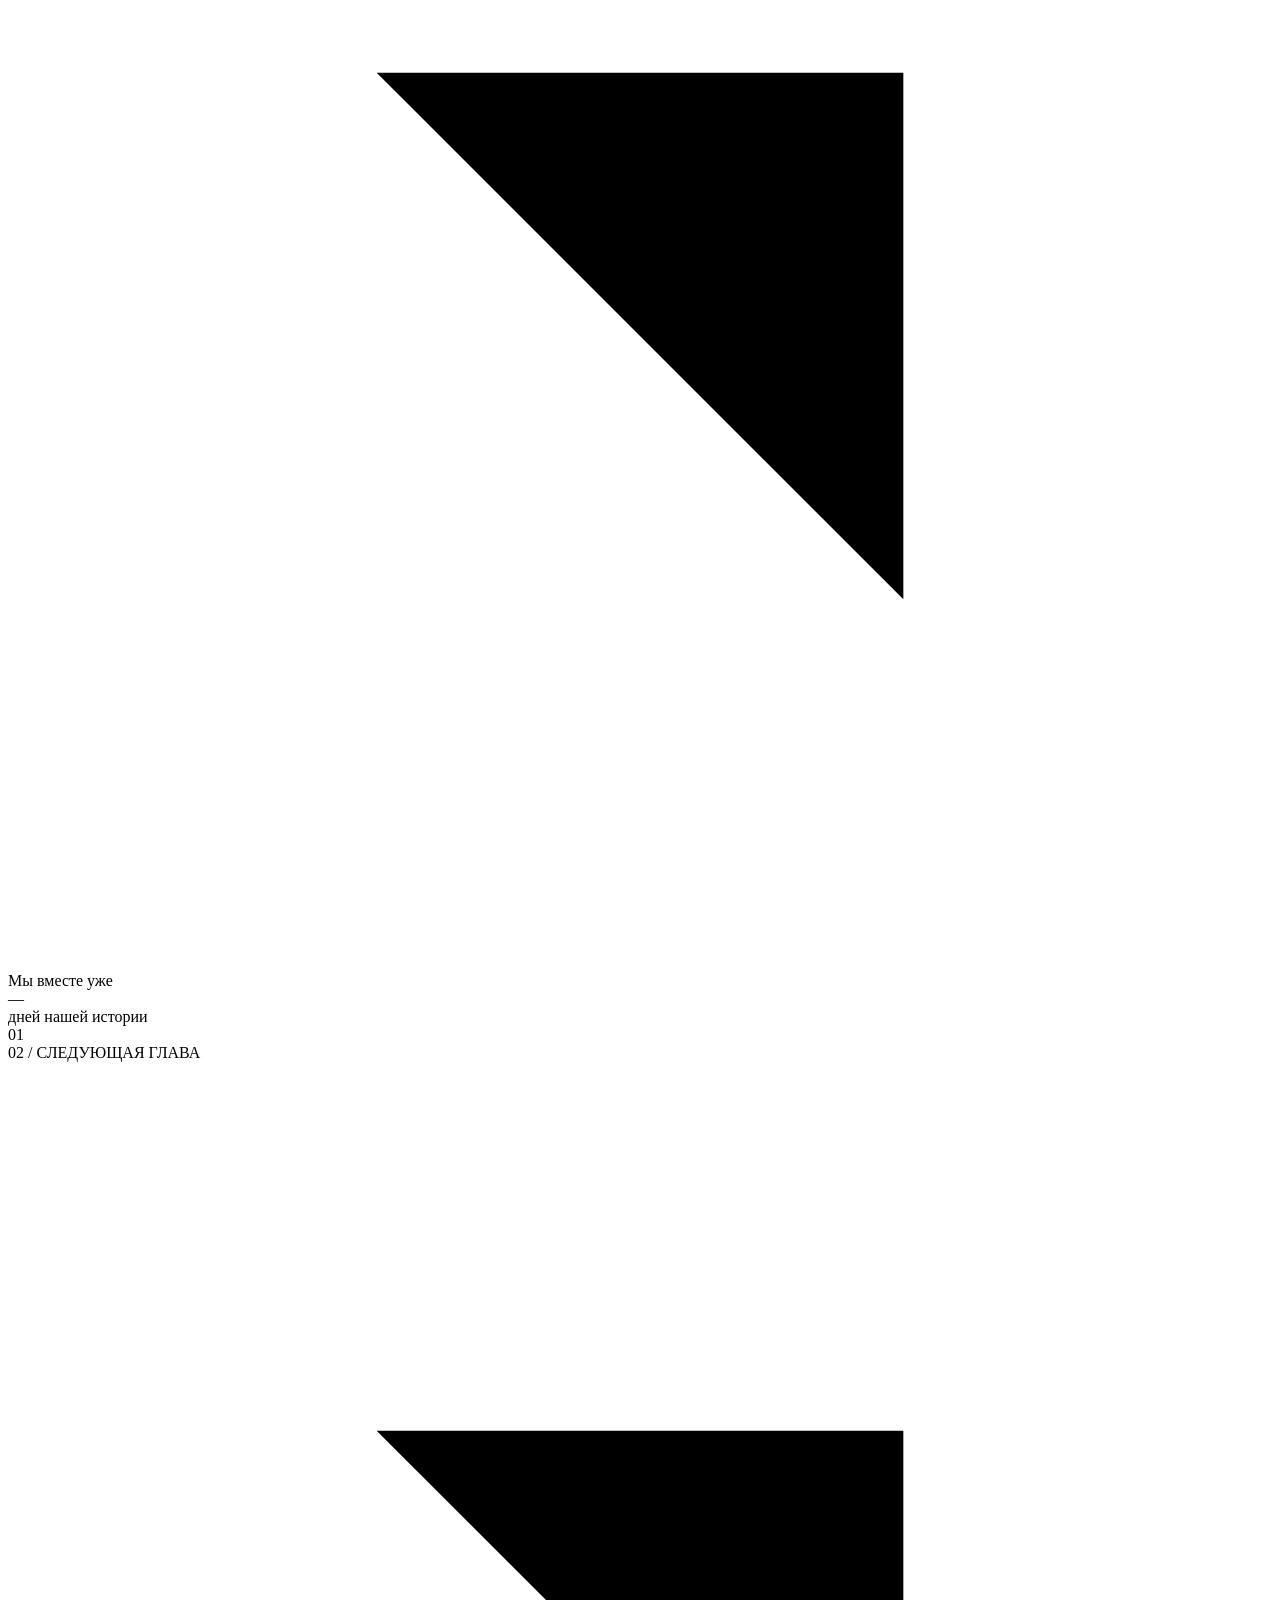
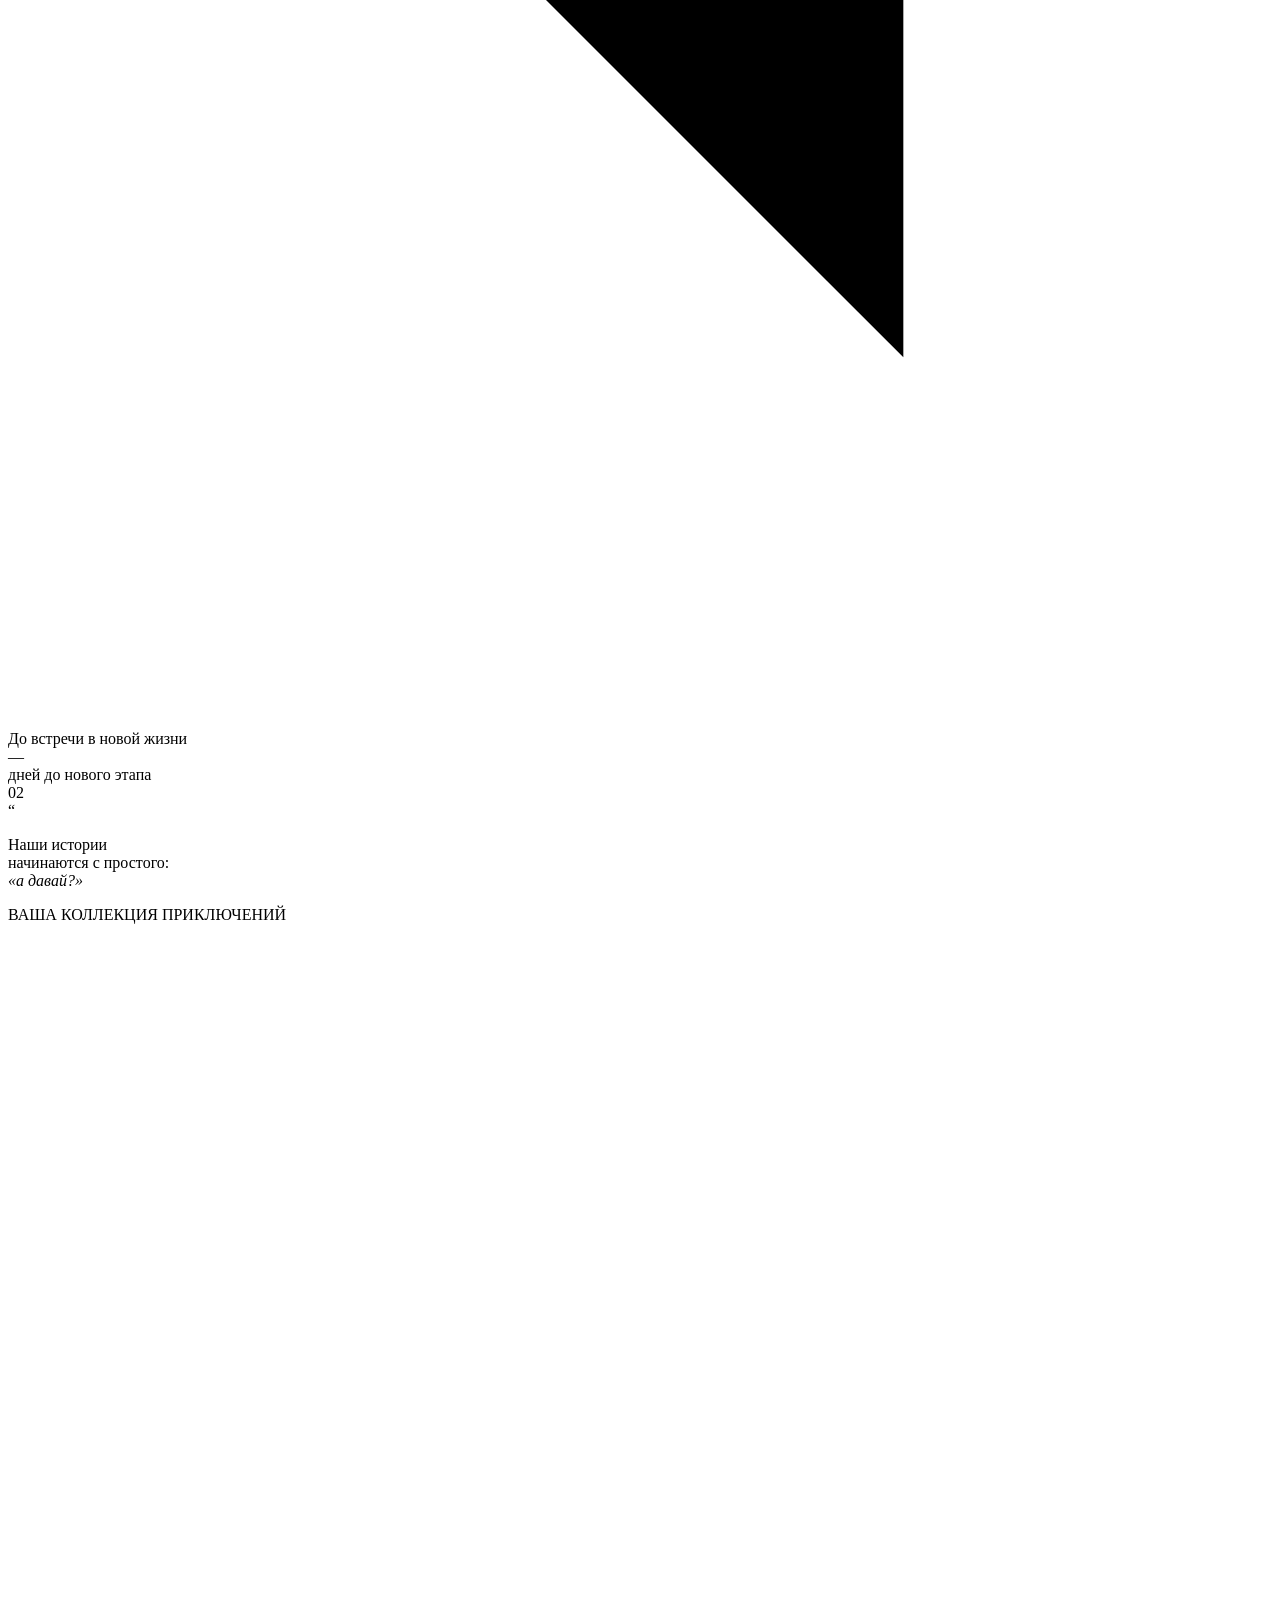
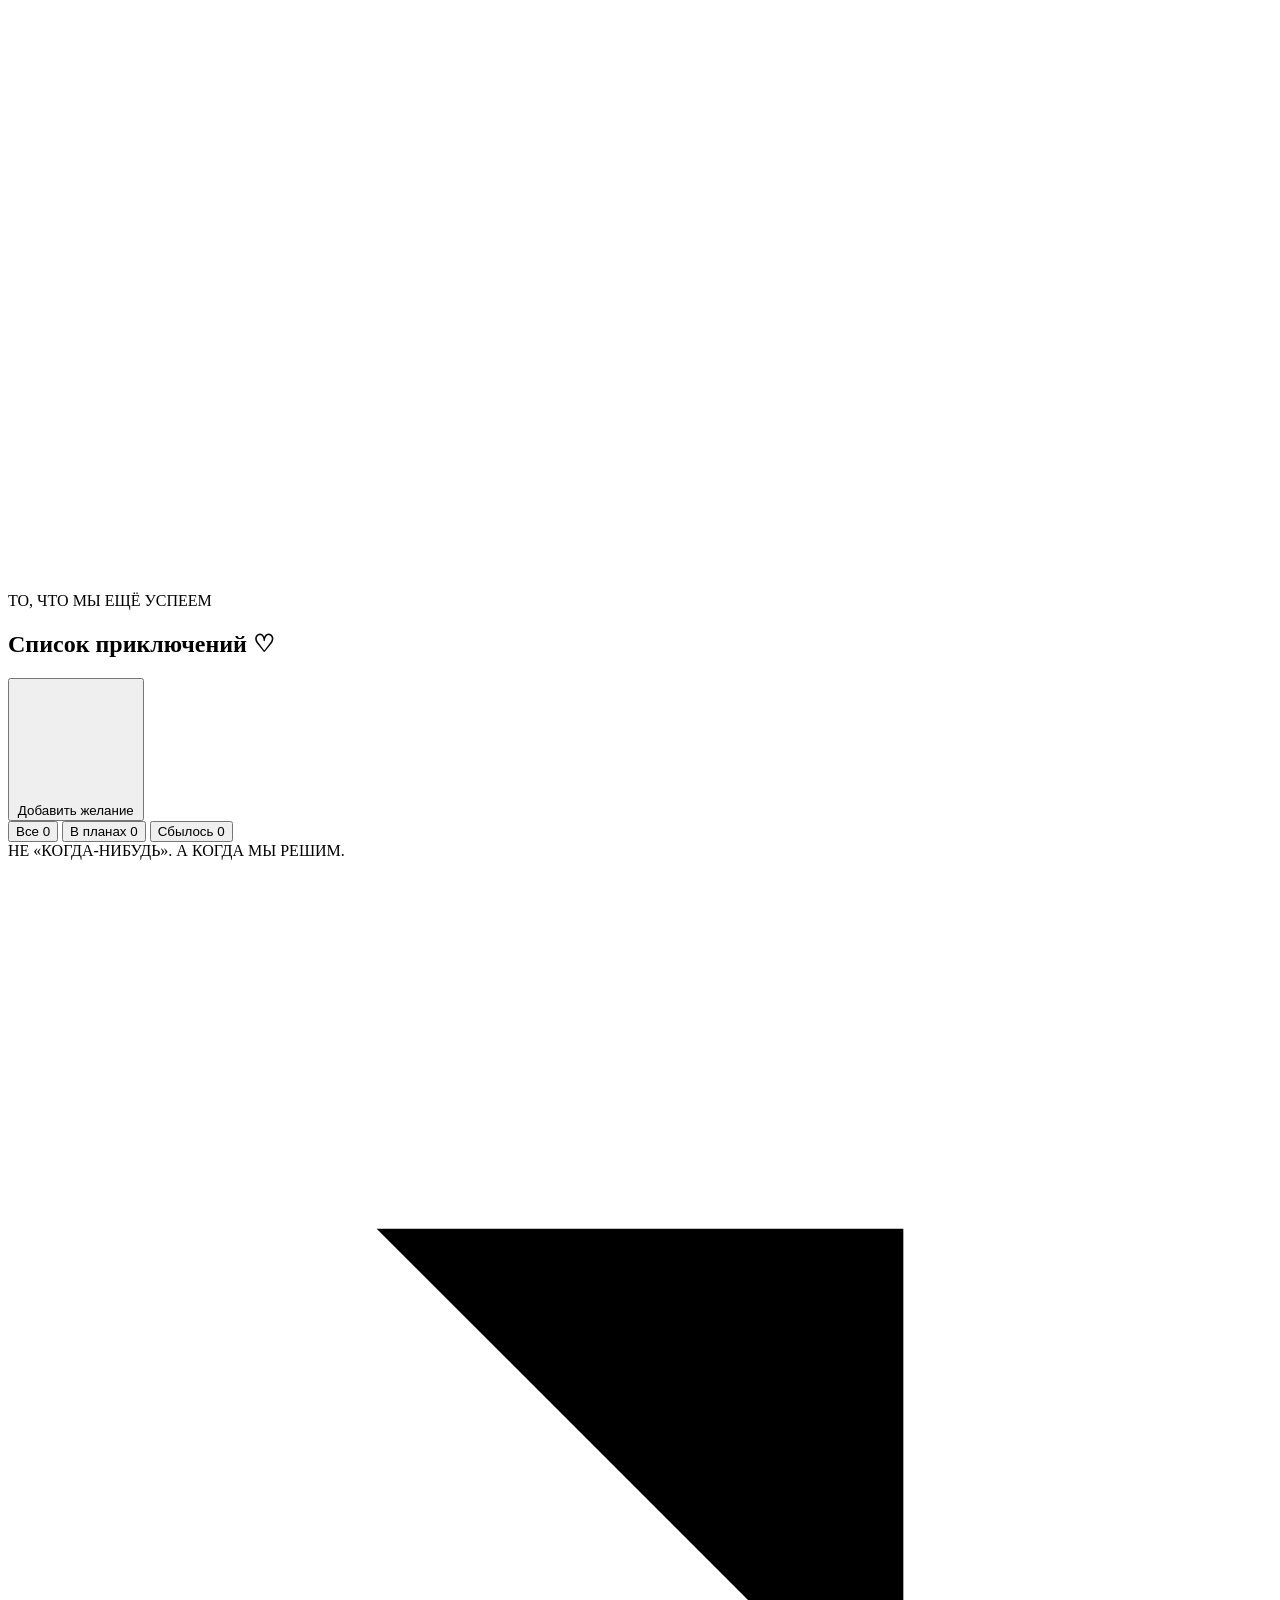
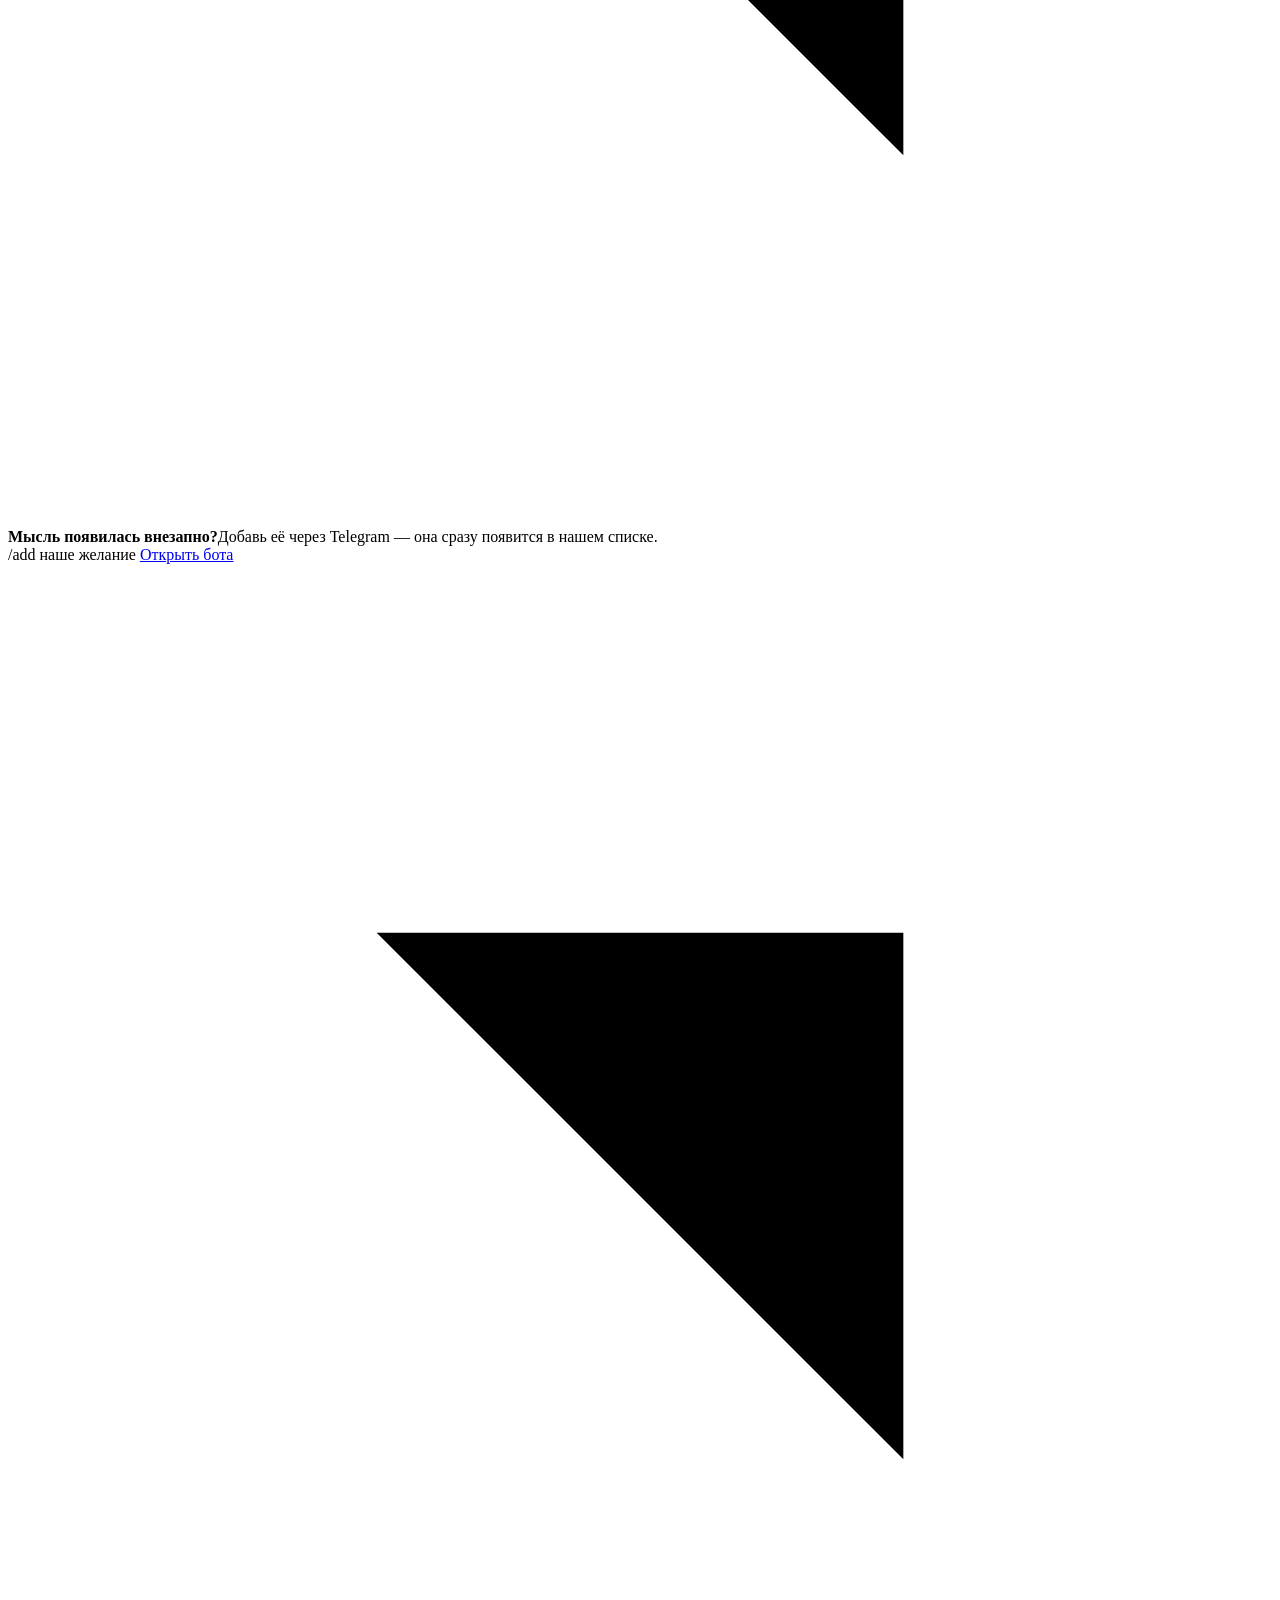
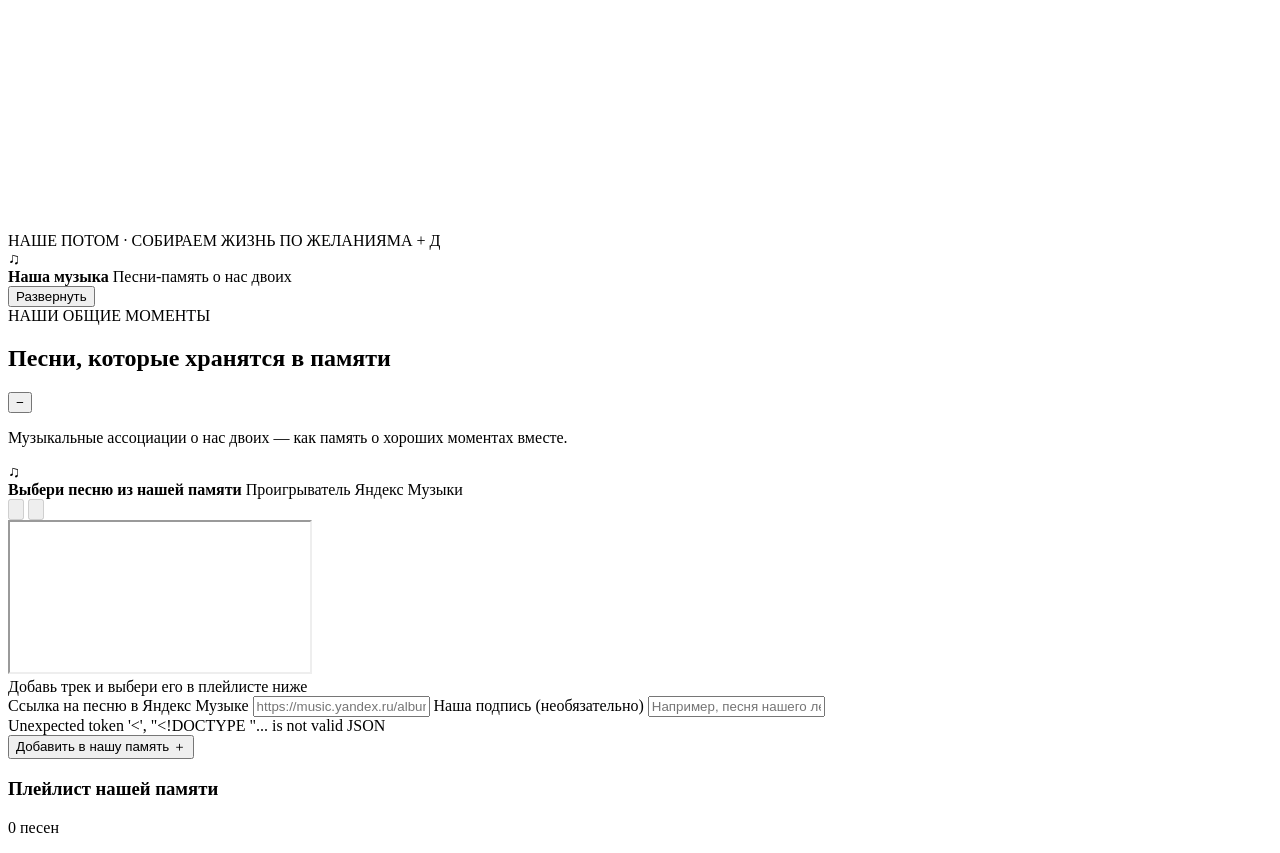
==== commit 8cae9242: "Add story editing and shared music player Add editable stories with optional photos and a shared pla" ====
--- a/static/index.html
+++ b/static/index.html
@@ -9,6 +9,7 @@
   <script src="/theme.js" defer></script>
   <link rel="stylesheet" href="/style.css">
   <script src="/app.js" defer></script>
+  <script type="module" src="./music-app.js"></script>
 </head>
 <body>
   <div class="page-shell">
